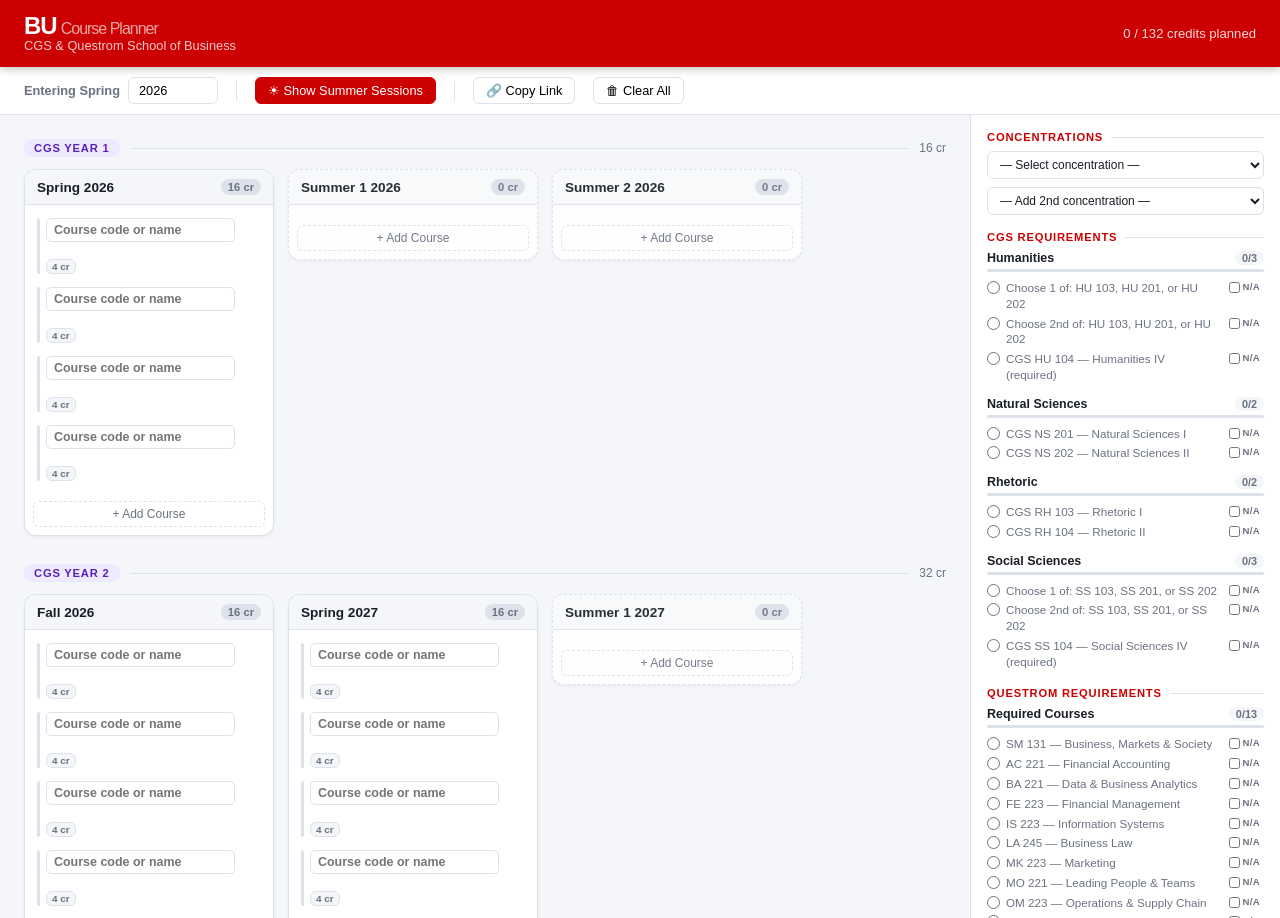
==== bu-course-planner.html @ f885b508 "Add concentrations, B-list electives, overlap tags, and auto-updating URL hash - Concentration picke" ====
<!DOCTYPE html>
<html lang="en">
<head>
<meta charset="UTF-8">
<meta name="viewport" content="width=device-width, initial-scale=1.0">
<title>BU Course Planner — CGS &amp; Questrom</title>
<style>
:root {
  --red: #CC0000;
  --red-dark: #990000;
  --red-light: #FFF0F0;
  --bg: #F4F6F9;
  --card: #FFFFFF;
  --border: #DDE2EA;
  --text: #1A1E27;
  --muted: #6B7280;
  --success: #16A34A;
  --warn: #B45309;
  --cat-hu: #7C3AED;
  --cat-ns: #059669;
  --cat-rh: #D97706;
  --cat-ss: #DC2626;
  --cat-qst: #CC0000;
  --cat-career: #2563EB;
  --cat-gbe: #0891B2;
  --cat-econ: #047857;
  --cat-math: #6D28D9;
  --cat-writing: #BE185D;
  --cat-elective: #6B7280;
}
*, *::before, *::after { box-sizing: border-box; margin: 0; padding: 0; }
body { font-family: -apple-system, BlinkMacSystemFont, 'Segoe UI', Roboto, sans-serif; background: var(--bg); color: var(--text); min-height: 100vh; font-size: 14px; }

/* ── Header ── */
.header {
  background: var(--red);
  color: #fff;
  padding: 14px 24px;
  display: flex;
  align-items: center;
  justify-content: space-between;
  box-shadow: 0 2px 8px rgba(0,0,0,.25);
  position: sticky;
  top: 0;
  z-index: 200;
}
.header-left { display: flex; align-items: center; gap: 14px; }
.header-logo { font-size: 1.5rem; font-weight: 900; letter-spacing: -1px; line-height: 1; }
.header-logo span { opacity: .65; font-weight: 400; font-size: 1rem; margin-left: 4px; }
.header-sub { font-size: .8rem; opacity: .8; }
.header-right { display: flex; align-items: center; gap: 10px; }

/* ── Controls bar ── */
.controls {
  background: #fff;
  border-bottom: 1px solid var(--border);
  padding: 10px 24px;
  display: flex;
  align-items: center;
  gap: 18px;
  flex-wrap: wrap;
}
.ctrl-group { display: flex; align-items: center; gap: 8px; }
.ctrl-label { font-size: .8rem; font-weight: 600; color: var(--muted); white-space: nowrap; }
.ctrl-input {
  border: 1px solid var(--border);
  border-radius: 6px;
  padding: 5px 10px;
  font-size: .8rem;
  font-family: inherit;
  outline: none;
  width: 90px;
  transition: border-color .15s;
}
.ctrl-input:focus { border-color: var(--red); }
.ctrl-btn {
  background: #fff;
  border: 1px solid var(--border);
  border-radius: 6px;
  padding: 5px 12px;
  font-size: .8rem;
  font-family: inherit;
  cursor: pointer;
  display: flex;
  align-items: center;
  gap: 5px;
  transition: all .15s;
  white-space: nowrap;
}
.ctrl-btn:hover { border-color: var(--red); color: var(--red); }
.ctrl-btn.active { background: var(--red); color: #fff; border-color: var(--red); }
.ctrl-sep { width: 1px; height: 20px; background: var(--border); }

/* ── Main layout ── */
.main {
  display: grid;
  grid-template-columns: 1fr 310px;
  height: calc(100vh - 97px);
}

/* ── Planner area ── */
.planner {
  padding: 24px;
  overflow-y: auto;
  overflow-x: hidden;
}

/* ── Year group ── */
.year-group { margin-bottom: 28px; }
.year-header {
  display: flex;
  align-items: center;
  gap: 10px;
  margin-bottom: 12px;
}
.year-badge {
  font-size: .7rem;
  font-weight: 700;
  text-transform: uppercase;
  letter-spacing: .8px;
  padding: 3px 10px;
  border-radius: 12px;
  white-space: nowrap;
}
.year-badge.cgs { background: #EDE9FE; color: #5B21B6; }
.year-badge.questrom { background: #FFE4E4; color: var(--red-dark); }
.year-header-line { flex: 1; height: 1px; background: var(--border); }
.year-credits { font-size: .75rem; color: var(--muted); }

.semesters-row {
  display: flex;
  gap: 14px;
  flex-wrap: wrap;
  align-items: flex-start;
}

/* ── Semester card ── */
.sem-card {
  background: var(--card);
  border: 1px solid var(--border);
  border-radius: 12px;
  width: 250px;
  flex-shrink: 0;
  box-shadow: 0 1px 3px rgba(0,0,0,.06);
  overflow: visible;
}
.sem-card.is-summer { border-style: dashed; opacity: .92; }
.sem-card.is-summer .sem-header { background: #F9FAFB; }

.sem-header {
  background: var(--bg);
  border-bottom: 1px solid var(--border);
  border-radius: 12px 12px 0 0;
  padding: 9px 12px;
  display: flex;
  justify-content: space-between;
  align-items: center;
}
.sem-title { font-weight: 700; font-size: .85rem; }
.sem-credits-badge {
  font-size: .7rem;
  font-weight: 600;
  background: var(--border);
  color: var(--muted);
  padding: 2px 7px;
  border-radius: 10px;
}

.course-list { padding: 8px; }

/* ── Course item ── */
.course-item {
  display: flex;
  align-items: center;
  gap: 6px;
  padding: 5px 4px;
  border-radius: 8px;
  margin-bottom: 3px;
  position: relative;
}
.course-item:hover { background: var(--bg); }
.course-item:hover .remove-btn { opacity: 1; }

.cat-bar {
  width: 3px;
  min-height: 32px;
  border-radius: 2px;
  flex-shrink: 0;
  background: var(--border);
  align-self: stretch;
}

.course-body { flex: 1; min-width: 0; position: relative; }

.course-code-wrap { position: relative; }
.course-code-input {
  width: 100%;
  border: 1px solid var(--border);
  border-radius: 5px;
  padding: 4px 7px;
  font-size: .78rem;
  font-weight: 600;
  font-family: inherit;
  outline: none;
  transition: border-color .15s;
  background: #fff;
}
.course-code-input:focus { border-color: var(--red); }
.course-item.waived .course-code-input { text-decoration: line-through; color: var(--muted); }

.course-name {
  font-size: .68rem;
  color: var(--muted);
  margin-top: 2px;
  padding: 0 2px;
  white-space: nowrap;
  overflow: hidden;
  text-overflow: ellipsis;
  max-width: 100%;
}

.course-meta { display: flex; align-items: center; gap: 4px; margin-top: 3px; }

.sidebar-na {
  display: flex;
  align-items: center;
  gap: 3px;
  cursor: pointer;
  flex-shrink: 0;
  padding: 1px 4px;
  border-radius: 3px;
  transition: background .1s;
  user-select: none;
}
.sidebar-na:hover { background: #F3F4F6; }
.sidebar-na input[type="checkbox"] {
  width: 11px;
  height: 11px;
  cursor: pointer;
  accent-color: var(--muted);
  margin: 0;
  flex-shrink: 0;
}
.sidebar-na span {
  font-size: .6rem;
  font-weight: 800;
  letter-spacing: .3px;
  color: var(--muted);
  text-transform: uppercase;
}
.req-item.waived .sidebar-na span { color: var(--cat-hu); }
.req-item.waived .sidebar-na input { accent-color: var(--cat-hu); }

.course-credits-tag {
  font-size: .62rem;
  font-weight: 600;
  color: var(--muted);
  background: var(--bg);
  padding: 1px 5px;
  border-radius: 6px;
  border: 1px solid var(--border);
}

.remove-btn {
  background: none;
  border: none;
  cursor: pointer;
  color: var(--muted);
  font-size: 15px;
  line-height: 1;
  width: 20px;
  height: 20px;
  border-radius: 4px;
  display: flex;
  align-items: center;
  justify-content: center;
  flex-shrink: 0;
  opacity: 0;
  transition: all .15s;
}
.remove-btn:hover { background: #FFE4E4; color: var(--red); }

.add-course-btn {
  width: 100%;
  background: none;
  border: 1px dashed var(--border);
  border-radius: 6px;
  padding: 5px;
  margin-top: 4px;
  cursor: pointer;
  color: var(--muted);
  font-size: .75rem;
  font-family: inherit;
  display: flex;
  align-items: center;
  justify-content: center;
  gap: 4px;
  transition: all .15s;
}
.add-course-btn:hover { border-color: var(--red); color: var(--red); background: var(--red-light); }
.add-course-btn:disabled { opacity: .35; cursor: not-allowed; }

/* ── Autocomplete ── */
.ac-dropdown {
  position: absolute;
  top: calc(100% + 3px);
  left: 0;
  right: 0;
  background: #fff;
  border: 1px solid var(--border);
  border-radius: 8px;
  box-shadow: 0 8px 24px rgba(0,0,0,.13);
  z-index: 1000;
  max-height: 210px;
  overflow-y: auto;
  display: none;
}
.ac-dropdown.open { display: block; }
.ac-item {
  padding: 7px 10px;
  cursor: pointer;
  border-bottom: 1px solid var(--bg);
}
.ac-item:last-child { border-bottom: none; }
.ac-item:hover, .ac-item.focused { background: var(--bg); }
.ac-code { font-weight: 700; font-size: .78rem; color: var(--text); }
.ac-name { font-size: .7rem; color: var(--muted); margin-top: 1px; }
.ac-cat {
  float: right;
  font-size: .62rem;
  font-weight: 700;
  padding: 1px 5px;
  border-radius: 6px;
  margin-top: 1px;
}

/* ── Requirements sidebar ── */
.sidebar {
  background: #fff;
  border-left: 1px solid var(--border);
  overflow-y: auto;
  padding: 16px;
  height: 100%;
}
.req-section-title {
  font-size: .7rem;
  font-weight: 800;
  text-transform: uppercase;
  letter-spacing: .8px;
  color: var(--red);
  margin: 16px 0 8px;
  display: flex;
  align-items: center;
  gap: 8px;
}
.req-section-title::after { content: ''; flex: 1; height: 1px; background: var(--border); }
.req-section-title:first-child { margin-top: 0; }

.req-group { margin-bottom: 12px; }
.req-group-header {
  display: flex;
  align-items: center;
  justify-content: space-between;
  margin-bottom: 4px;
}
.req-group-name { font-size: .78rem; font-weight: 600; }
.req-badge {
  font-size: .68rem;
  font-weight: 700;
  padding: 1px 7px;
  border-radius: 10px;
}
.req-badge.done { background: #DCFCE7; color: #15803D; }
.req-badge.partial { background: #FEF9C3; color: #92400E; }
.req-badge.empty { background: var(--bg); color: var(--muted); }

.req-bar { height: 3px; background: var(--border); border-radius: 2px; margin-bottom: 6px; overflow: hidden; }
.req-bar-fill { height: 100%; background: var(--red); border-radius: 2px; transition: width .35s ease; }
.req-bar-fill.done { background: var(--success); }

.req-item {
  display: flex;
  align-items: flex-start;
  gap: 6px;
  font-size: .73rem;
  color: var(--muted);
  padding: 2px 0;
  line-height: 1.35;
}
.req-item.met { color: var(--success); }
.req-item.waived { color: var(--cat-hu); }

.req-check {
  width: 13px;
  height: 13px;
  border-radius: 50%;
  border: 1.5px solid currentColor;
  flex-shrink: 0;
  margin-top: 1px;
  display: flex;
  align-items: center;
  justify-content: center;
  font-size: 8px;
}
.req-item.met .req-check { background: var(--success); border-color: var(--success); color: #fff; }
.req-item.waived .req-check { background: var(--cat-hu); border-color: var(--cat-hu); color: #fff; }

.total-box {
  background: var(--bg);
  border-radius: 8px;
  padding: 10px 12px;
  margin-top: 12px;
  display: flex;
  justify-content: space-between;
  align-items: center;
}
.total-box .lbl { font-size: .75rem; color: var(--muted); }
.total-box .num { font-size: 1.3rem; font-weight: 800; color: var(--red); }
.total-box .denom { font-size: .8rem; font-weight: 600; color: var(--muted); }

/* ── Category color helpers ── */
.cat-CGS-HU { color: var(--cat-hu); }
.cat-CGS-NS { color: var(--cat-ns); }
.cat-CGS-RH { color: var(--cat-rh); }
.cat-CGS-SS { color: var(--cat-ss); }
.cat-QST-REQ { color: var(--cat-qst); }
.cat-QST-CAREER { color: var(--cat-career); }
.cat-QST-GBE { color: var(--cat-gbe); }
.cat-ECON { color: var(--cat-econ); }
.cat-MATH { color: var(--cat-math); }
.cat-WRITING { color: var(--cat-writing); }
.cat-ELECTIVE { color: var(--cat-elective); }

.bg-CGS-HU { background: #EDE9FE; color: #5B21B6; }
.bg-CGS-NS { background: #D1FAE5; color: #065F46; }
.bg-CGS-RH { background: #FEF3C7; color: #78350F; }
.bg-CGS-SS { background: #FFE4E4; color: #991B1B; }
.bg-QST-REQ { background: #FFE4E4; color: var(--red-dark); }
.bg-QST-CAREER { background: #DBEAFE; color: #1E40AF; }
.bg-QST-GBE { background: #CFFAFE; color: #0E7490; }
.bg-ECON { background: #D1FAE5; color: #065F46; }
.bg-MATH { background: #EDE9FE; color: #5B21B6; }
.bg-WRITING { background: #FCE7F3; color: #9D174D; }
.bg-ELECTIVE { background: #F3F4F6; color: #374151; }

/* ── Scrollbars ── */
.planner::-webkit-scrollbar, .sidebar::-webkit-scrollbar { width: 5px; }
.planner::-webkit-scrollbar-thumb, .sidebar::-webkit-scrollbar-thumb { background: var(--border); border-radius: 3px; }

/* ── Concentration picker ── */
.conc-picker { display: flex; flex-direction: column; gap: 8px; margin-bottom: 4px; }
.conc-slot { display: flex; flex-direction: column; gap: 3px; }
.conc-select {
  width: 100%;
  border: 1px solid var(--border);
  border-radius: 6px;
  padding: 5px 8px;
  font-size: .75rem;
  font-family: inherit;
  background: #fff;
  outline: none;
  cursor: pointer;
  color: var(--text);
}
.conc-select:focus { border-color: var(--red); }
.conc-sub-label {
  font-size: .63rem;
  font-weight: 700;
  text-transform: uppercase;
  letter-spacing: .5px;
  color: var(--muted);
  margin: 6px 0 2px;
}

/* ── B-list toggle ── */
.blist-toggle {
  background: none;
  border: 1px solid var(--border);
  border-radius: 5px;
  cursor: pointer;
  font-size: .68rem;
  color: var(--muted);
  padding: 3px 7px;
  margin-top: 4px;
  display: flex;
  align-items: center;
  gap: 4px;
  font-family: inherit;
  transition: all .12s;
}
.blist-toggle:hover { border-color: currentColor; color: var(--text); }
.blist-item {
  display: flex;
  align-items: flex-start;
  gap: 6px;
  font-size: .68rem;
  color: var(--muted);
  padding: 2px 0;
  line-height: 1.3;
}

/* ── Overlap tags on course cards ── */
.overlap-tags { display: flex; flex-wrap: wrap; gap: 2px; margin-top: 3px; }
.overlap-tag {
  font-size: .58rem;
  font-weight: 700;
  padding: 1px 4px;
  border-radius: 3px;
  letter-spacing: .2px;
  white-space: nowrap;
}

/* ── Responsive ── */
@media (max-width: 900px) {
  .main { grid-template-columns: 1fr; height: auto; }
  .sidebar { height: auto; border-left: none; border-top: 1px solid var(--border); }
}
</style>
</head>
<body>

<header class="header">
  <div class="header-left">
    <div>
      <div class="header-logo">BU<span>Course Planner</span></div>
      <div class="header-sub">CGS &amp; Questrom School of Business</div>
    </div>
  </div>
  <div class="header-right">
    <span id="total-header" style="font-size:.82rem;opacity:.85;">0 / 132 credits planned</span>
  </div>
</header>

<div class="controls">
  <div class="ctrl-group">
    <span class="ctrl-label">Entering Spring</span>
    <input class="ctrl-input" type="number" id="entering-year" value="2026" min="2020" max="2035">
  </div>
  <div class="ctrl-sep"></div>
  <button class="ctrl-btn active" id="toggle-summers">☀ Show Summer Sessions</button>
  <div class="ctrl-sep"></div>
  <button class="ctrl-btn" id="save-btn">🔗 Copy Link</button>
  <button class="ctrl-btn" id="clear-btn">🗑 Clear All</button>
</div>

<div class="main">
  <div class="planner" id="planner"></div>
  <aside class="sidebar" id="sidebar"></aside>
</div>

<script>
// ─── COURSE CATALOG ───────────────────────────────────────────────────────────
const CATALOG = [
  // CGS Humanities
  { code:'CGS HU 103', name:'Humanities I', credits:4, cat:'CGS-HU' },
  { code:'CGS HU 104', name:'Humanities IV', credits:4, cat:'CGS-HU' },
  { code:'CGS HU 201', name:'Humanities II', credits:4, cat:'CGS-HU' },
  { code:'CGS HU 202', name:'Humanities III', credits:4, cat:'CGS-HU' },
  // CGS Natural Sciences
  { code:'CGS NS 201', name:'Natural Sciences I', credits:4, cat:'CGS-NS' },
  { code:'CGS NS 202', name:'Natural Sciences II', credits:4, cat:'CGS-NS' },
  // CGS Rhetoric
  { code:'CGS RH 103', name:'Rhetoric I', credits:4, cat:'CGS-RH' },
  { code:'CGS RH 104', name:'Rhetoric II', credits:4, cat:'CGS-RH' },
  // CGS Social Sciences
  { code:'CGS SS 103', name:'Social Sciences I', credits:4, cat:'CGS-SS' },
  { code:'CGS SS 104', name:'Social Sciences IV', credits:4, cat:'CGS-SS' },
  { code:'CGS SS 201', name:'Social Sciences II', credits:4, cat:'CGS-SS' },
  { code:'CGS SS 202', name:'Social Sciences III', credits:4, cat:'CGS-SS' },
  // Questrom Required
  { code:'QST SM 131', name:'Business, Markets & Society', credits:4, cat:'QST-REQ' },
  { code:'QST AC 221', name:'Financial Accounting', credits:4, cat:'QST-REQ' },
  { code:'QST BA 221', name:'Introduction to Data & Business Analytics', credits:4, cat:'QST-REQ' },
  { code:'QST BA 222', name:'Modeling Business Decisions & Market Outcomes', credits:4, cat:'QST-REQ' },
  { code:'QST BA 223', name:'Business Modeling with Spreadsheets', credits:4, cat:'QST-REQ' },
  { code:'QST FE 223', name:'Introduction to Financial Management', credits:4, cat:'QST-REQ' },
  { code:'QST IS 223', name:'Information Systems & Emerging Technologies', credits:4, cat:'QST-REQ' },
  { code:'QST LA 245', name:'Business Law, Contracts & Regulation', credits:4, cat:'QST-REQ' },
  { code:'QST MK 223', name:'Marketing: Concepts to Consumers', credits:4, cat:'QST-REQ' },
  { code:'QST MO 221', name:'Leading People & Teams', credits:4, cat:'QST-REQ' },
  { code:'QST OM 223', name:'Creating Value with Operations & Supply Chain', credits:4, cat:'QST-REQ' },
  { code:'QST SI 422', name:'Strategy, Innovation & Global Competition', credits:4, cat:'QST-REQ' },
  { code:'QST SM 275', name:'Critical & Analytic Thinking for Business', credits:4, cat:'QST-REQ' },
  { code:'QST XP 298', name:'Innovation Project', credits:4, cat:'QST-REQ' },
  // Global Business Experience
  { code:'QST XP 301', name:'Global Business Experience', credits:1, cat:'QST-GBE' },
  // Career Development
  { code:'QST ES 110', name:'Explore Your Career', credits:1, cat:'QST-CAREER' },
  { code:'QST ES 210', name:'Build Your Career Toolkit', credits:1, cat:'QST-CAREER' },
  { code:'QST ES 215', name:'Career Development (replaces ES 110 + 210)', credits:2, cat:'QST-CAREER' },
  { code:'QST ES 310', name:'Implement Your Career Plan', credits:1, cat:'QST-CAREER' },
  // Economics
  { code:'QST BE 101', name:'Intro to Microeconomics for Business', credits:4, cat:'ECON' },
  { code:'QST BE 102', name:'Intro to Macroeconomics for Business', credits:4, cat:'ECON' },
  { code:'CAS EC 101', name:'Introductory Microeconomic Analysis', credits:4, cat:'ECON' },
  { code:'CAS EC 102', name:'Introductory Macroeconomic Analysis', credits:4, cat:'ECON' },
  // Math
  { code:'CAS MA 121', name:'Calculus for Life & Social Sciences I', credits:4, cat:'MATH' },
  { code:'CAS MA 123', name:'Calculus 1', credits:4, cat:'MATH' },
  // Writing
  { code:'CAS WR 120', name:'First-Year Writing Seminar', credits:4, cat:'WRITING' },
];

const CATALOG_MAP = {};
CATALOG.forEach(c => { CATALOG_MAP[c.code.toUpperCase()] = c; });

// ─── CONCENTRATION CATALOG (elective courses) ─────────────────────────────────
const CONC_CATALOG = [
  // Accounting
  { code:'QST AC 347', name:'Intermediate Accounting 1', credits:4, cat:'ELECTIVE' },
  { code:'QST AC 348', name:'Intermediate Accounting 2', credits:4, cat:'ELECTIVE' },
  { code:'QST AC 414', name:'Financial Statement Analysis', credits:4, cat:'ELECTIVE' },
  { code:'QST AC 420', name:'Introduction to Financial Analytics', credits:4, cat:'ELECTIVE' },
  { code:'QST AC 430', name:'Accounting Research', credits:2, cat:'ELECTIVE' },
  { code:'QST AC 431', name:'Sustainability Reporting', credits:4, cat:'ELECTIVE' },
  { code:'QST AC 469', name:'Principles of Income Taxation 1', credits:4, cat:'ELECTIVE' },
  { code:'QST AC 498', name:'Directed Study: Accounting', credits:4, cat:'ELECTIVE' },
  { code:'QST AC 565', name:'Auditing', credits:4, cat:'ELECTIVE' },
  // Business Analytics
  { code:'QST BA 305', name:'Business Decision-Making with Data', credits:4, cat:'ELECTIVE' },
  { code:'QST BA 498', name:'Directed Study: Business Analytics', credits:4, cat:'ELECTIVE' },
  { code:'QST BA 572', name:'Business Experiments and Causal Methods', credits:4, cat:'ELECTIVE' },
  { code:'QST BA 576', name:'Machine Learning for Business Analytics', credits:4, cat:'ELECTIVE' },
  // Behavioral Economics / Policy
  { code:'QST BE 325', name:'Strategy in the Health and Life Science Sector', credits:4, cat:'ELECTIVE' },
  { code:'QST BE 350', name:'The Psychology of Decision Making', credits:4, cat:'ELECTIVE' },
  // Finance
  { code:'QST FE 342', name:'Money, Financial Markets, and Economic Activity', credits:4, cat:'ELECTIVE' },
  { code:'QST FE 427', name:'International Financial Management', credits:4, cat:'ELECTIVE' },
  { code:'QST FE 429', name:'Futures, Options, and Financial Risk Management', credits:4, cat:'ELECTIVE' },
  { code:'QST FE 430', name:'Entertainment Finance', credits:4, cat:'ELECTIVE' },
  { code:'QST FE 433', name:'ESG Equity Investing', credits:4, cat:'ELECTIVE' },
  { code:'QST FE 445', name:'Investment Analysis and Portfolio Management', credits:4, cat:'ELECTIVE' },
  { code:'QST FE 449', name:'Corporate Financial Management', credits:4, cat:'ELECTIVE' },
  { code:'QST FE 450', name:'Private Equity: Leveraged Buyouts', credits:4, cat:'ELECTIVE' },
  { code:'QST FE 454', name:'Investment Banking', credits:4, cat:'ELECTIVE' },
  { code:'QST FE 455', name:'Financing New Ventures', credits:4, cat:'ELECTIVE' },
  { code:'QST FE 456', name:'Fixed Income Analysis', credits:4, cat:'ELECTIVE' },
  { code:'QST FE 458', name:'Equity Security Analysis', credits:4, cat:'ELECTIVE' },
  { code:'QST FE 459', name:'Programming for Investments', credits:4, cat:'ELECTIVE' },
  { code:'QST FE 460', name:'Equity Analysis for Strategic Decision Making', credits:4, cat:'ELECTIVE' },
  { code:'QST FE 462', name:'Business Valuation', credits:4, cat:'ELECTIVE' },
  { code:'QST FE 469', name:'Real Estate Finance', credits:4, cat:'ELECTIVE' },
  { code:'QST FE 498', name:'Directed Study in Finance', credits:4, cat:'ELECTIVE' },
  // International Management
  { code:'QST IM 345', name:'Global Business Environment', credits:4, cat:'ELECTIVE' },
  { code:'QST IM 430', name:'Managing in a Global Environment', credits:4, cat:'ELECTIVE' },
  { code:'QST IM 445', name:'Multinational Management', credits:4, cat:'ELECTIVE' },
  { code:'QST IM 471', name:'Made in Italy', credits:4, cat:'ELECTIVE' },
  { code:'QST IM 475', name:'Global Management Experience', credits:4, cat:'ELECTIVE' },
  // Information Systems
  { code:'QST IS 428', name:'Managing Information Security', credits:4, cat:'ELECTIVE' },
  { code:'QST IS 467', name:'Agile Development Methodologies', credits:4, cat:'ELECTIVE' },
  { code:'QST IS 469', name:'Designing Information Systems', credits:4, cat:'ELECTIVE' },
  { code:'QST IS 474', name:'Platform Strategy and Design', credits:4, cat:'ELECTIVE' },
  { code:'QST IS 479', name:'Innovating with Information Technology', credits:4, cat:'ELECTIVE' },
  { code:'QST IS 498', name:'Directed Study: Information Systems', credits:4, cat:'ELECTIVE' },
  { code:'QST IS 565', name:'Managing Data Resources', credits:4, cat:'ELECTIVE' },
  { code:'QST IS 579', name:'Financial Business Modeling with Spreadsheets', credits:4, cat:'ELECTIVE' },
  // Law
  { code:'QST LA 343', name:'Discrimination and the Law: Implications for Business', credits:4, cat:'ELECTIVE' },
  { code:'QST LA 346', name:'Business, Justice, and Responsibility', credits:4, cat:'ELECTIVE' },
  { code:'QST LA 355', name:'Employment Law and Public Policy', credits:4, cat:'ELECTIVE' },
  { code:'QST LA 360', name:'Real Estate Law', credits:4, cat:'ELECTIVE' },
  { code:'QST LA 365', name:'Securities Regulation', credits:4, cat:'ELECTIVE' },
  { code:'QST LA 430', name:'Entertainment Law', credits:4, cat:'ELECTIVE' },
  { code:'QST LA 450', name:'Law and Risk Management', credits:4, cat:'ELECTIVE' },
  { code:'QST LA 498', name:'Directed Study in Law', credits:4, cat:'ELECTIVE' },
  // Marketing
  { code:'QST MK 345', name:'Consumer Insights', credits:4, cat:'ELECTIVE' },
  { code:'QST MK 435', name:'Introduction to the Music Business and Music Marketing', credits:4, cat:'ELECTIVE' },
  { code:'QST MK 447', name:'Marketing Research', credits:4, cat:'ELECTIVE' },
  { code:'QST MK 465', name:'Omni-Channel Retailing', credits:4, cat:'ELECTIVE' },
  { code:'QST MK 467', name:'Global Marketing Management', credits:4, cat:'ELECTIVE' },
  { code:'QST MK 469', name:'Integrated Marketing Communications', credits:4, cat:'ELECTIVE' },
  { code:'QST MK 470', name:'Pricing Strategy and Tactics', credits:4, cat:'ELECTIVE' },
  { code:'QST MK 475', name:'Luxury Brands', credits:4, cat:'ELECTIVE' },
  { code:'QST MK 487', name:'Branding', credits:4, cat:'ELECTIVE' },
  { code:'QST MK 498', name:'Directed Study in Marketing', credits:4, cat:'ELECTIVE' },
  { code:'QST MK 542', name:'Digital Marketing Analytics', credits:4, cat:'ELECTIVE' },
  // Management & Organizations
  { code:'QST MO 356', name:'Leadership and Management of Social Enterprises', credits:4, cat:'ELECTIVE' },
  { code:'QST MO 441', name:'Human Resources: People Strategies to Drive Career Performance', credits:4, cat:'ELECTIVE' },
  { code:'QST MO 448', name:'Negotiations', credits:4, cat:'ELECTIVE' },
  { code:'QST MO 460', name:'The Leadership Challenge', credits:4, cat:'ELECTIVE' },
  { code:'QST MO 498', name:'Directed Study in Management & Organizations', credits:4, cat:'ELECTIVE' },
  { code:'QST MO 520', name:'People Analytics', credits:4, cat:'ELECTIVE' },
  // Operations & Supply Chain
  { code:'QST OM 351', name:'Environmentally Sustainable Supply Chains', credits:4, cat:'ELECTIVE' },
  { code:'QST OM 353', name:'Project Management', credits:4, cat:'ELECTIVE' },
  { code:'QST OM 365', name:'Improving Quality: Six Sigma Certification', credits:4, cat:'ELECTIVE' },
  { code:'QST OM 440', name:'Supply Chain Strategy', credits:4, cat:'ELECTIVE' },
  { code:'QST OM 441', name:'Supply Chain Analysis', credits:4, cat:'ELECTIVE' },
  { code:'QST OM 467', name:'Global Sourcing', credits:4, cat:'ELECTIVE' },
  { code:'QST OM 498', name:'Directed Study in Operations & Supply Chain', credits:4, cat:'ELECTIVE' },
  // Policy
  { code:'QST PL 330', name:'The US Health Care System in Transition', credits:4, cat:'ELECTIVE' },
  // Strategy & Innovation
  { code:'QST SI 344', name:'Entrepreneurship: Solving Problems in a Dynamic World', credits:4, cat:'ELECTIVE' },
  { code:'QST SI 348', name:'The Fundamentals of Selling', credits:4, cat:'ELECTIVE' },
  { code:'QST SI 360', name:'Strategy Lab', credits:4, cat:'ELECTIVE' },
  { code:'QST SI 432', name:'Corporate Strategy: Formulation & Implementation', credits:4, cat:'ELECTIVE' },
  { code:'QST SI 435', name:'Entertainment Management', credits:4, cat:'ELECTIVE' },
  { code:'QST SI 445', name:'Managing a Growing Enterprise', credits:4, cat:'ELECTIVE' },
  { code:'QST SI 451', name:'Organizing for Design and Innovation', credits:4, cat:'ELECTIVE' },
  { code:'QST SI 453', name:'Strategies for Environmental Sustainability', credits:4, cat:'ELECTIVE' },
  { code:'QST SI 464', name:'Intellectual Property Strategies', credits:4, cat:'ELECTIVE' },
  { code:'QST SI 469', name:'Real Estate Development', credits:4, cat:'ELECTIVE' },
  { code:'QST SI 471', name:'International Entrepreneurship', credits:4, cat:'ELECTIVE' },
  { code:'QST SI 482', name:'Strategy for Technology-Based Firms', credits:4, cat:'ELECTIVE' },
  { code:'QST SI 498', name:'Directed Study in Strategy', credits:4, cat:'ELECTIVE' },
  // CAS – Global Business B-list
  { code:'CAS EC 320', name:'Economics of Less-Developed Regions', credits:4, cat:'ELECTIVE' },
  { code:'CAS EC 369', name:'Economic Development of Latin America', credits:4, cat:'ELECTIVE' },
  { code:'CAS EC 370', name:'The Chinese Economy', credits:4, cat:'ELECTIVE' },
  { code:'CAS EC 391', name:'International Economics', credits:4, cat:'ELECTIVE' },
  { code:'CAS EE 304', name:'Environmentally Sustainable Development', credits:4, cat:'ELECTIVE' },
  { code:'CAS IR 250', name:'Europe & International Relations', credits:4, cat:'ELECTIVE' },
  { code:'CAS IR 271', name:'Introduction to International Relations', credits:4, cat:'ELECTIVE' },
  { code:'CAS IR 275', name:'The Making of Asia', credits:4, cat:'ELECTIVE' },
  { code:'CAS IR 292', name:'Fundamentals of International Economics', credits:4, cat:'ELECTIVE' },
  { code:'CAS IR 307', name:'Introduction to Middle East Politics', credits:4, cat:'ELECTIVE' },
  { code:'CAS IR 308', name:'Introduction to Global Resource Geopolitics', credits:4, cat:'ELECTIVE' },
  { code:'CAS IR 322', name:'Governing Crises: The Political Economy of Financial Booms & Busts', credits:4, cat:'ELECTIVE' },
  { code:'CAS IR 333', name:'Non-State Actors in International Relations', credits:4, cat:'ELECTIVE' },
  { code:'CAS IR 336', name:'European Business Environment: Institutions and Enterprise', credits:4, cat:'ELECTIVE' },
  { code:'CAS IR 340', name:'Comparative Public Policy', credits:4, cat:'ELECTIVE' },
  { code:'CAS IR 373', name:'Global Governance & International Organization', credits:4, cat:'ELECTIVE' },
  { code:'CAS IR 395', name:'North-South Relations', credits:4, cat:'ELECTIVE' },
  { code:'CAS IR 399', name:'Fundamentals of Global Money', credits:4, cat:'ELECTIVE' },
  { code:'CAS IR 428', name:'International Negotiations', credits:4, cat:'ELECTIVE' },
  { code:'CAS SO 206', name:'Introduction to the Sociology of Globalization', credits:4, cat:'ELECTIVE' },
  { code:'CAS SO 242', name:'Globalization & World Poverty', credits:4, cat:'ELECTIVE' },
  // CAS – Real Estate B-list
  { code:'CAS AH 201', name:'Understanding Architecture', credits:4, cat:'ELECTIVE' },
  { code:'CAS AH 387', name:'Boston Architecture and Urbanism', credits:4, cat:'ELECTIVE' },
  { code:'CAS AH 399', name:'History of Landscape Architecture', credits:4, cat:'ELECTIVE' },
  { code:'CAS AN 309', name:'Boston: An Ethnographic Approach', credits:4, cat:'ELECTIVE' },
  { code:'CAS BI 475', name:'Urban Ecology', credits:4, cat:'ELECTIVE' },
  { code:'CAS EE 201', name:'Economic Geography', credits:4, cat:'ELECTIVE' },
  { code:'CAS EE 309', name:'Intermediate Environmental Analysis and Policy', credits:4, cat:'ELECTIVE' },
  { code:'CAS SO 306', name:"Boston's People and Neighborhoods", credits:4, cat:'ELECTIVE' },
  { code:'ENG EK 225', name:'Intro to Energy Conservation and Environmental Engineering', credits:4, cat:'ELECTIVE' },
  { code:'SHA HF 314', name:'Hospitality Market Feasibility and Valuation', credits:2, cat:'ELECTIVE' },
  { code:'SHA HF 315', name:'Fundamentals of a Hotel Real Estate Deal', credits:2, cat:'ELECTIVE' },
];
CONC_CATALOG.forEach(c => { CATALOG.push(c); CATALOG_MAP[c.code.toUpperCase()] = c; });

// ─── CONCENTRATION REQUIREMENTS ───────────────────────────────────────────────
const CONCENTRATIONS = {
  'Accounting': {
    color:'#1E6FBA', abbr:'AC',
    required:[['QST AC 347']],
    bList:['QST AC 348','QST AC 414','QST AC 420','QST AC 430','QST AC 431','QST AC 469','QST AC 498','QST AC 565','QST BA 576','QST FE 449','QST IS 565','QST LA 450'],
    bNeeded:3,
  },
  'Business Analytics': {
    color:'#E07B39', abbr:'BA',
    required:[['QST BA 305'],['QST IS 565']],
    bList:['QST AC 420','QST BA 498','QST BA 572','QST BA 576','QST FE 459','QST MK 542','QST MO 520'],
    bNeeded:2,
  },
  'Finance': {
    color:'#2AAB6C', abbr:'FE',
    tracks:{
      'General Finance':{
        required:[['QST FE 445'],['QST FE 449']],
        bList:['QST AC 414','QST FE 342','QST FE 427','QST FE 429','QST FE 430','QST FE 433','QST FE 450','QST FE 454','QST FE 455','QST FE 456','QST FE 458','QST FE 459','QST FE 462','QST FE 469','QST FE 498','QST IS 579','QST LA 365'],
        bNeeded:2,
      },
      'Investment Management':{
        required:[['QST FE 445'],['QST FE 458']],
        bList:['QST AC 414','QST AC 420','QST FE 342','QST FE 427','QST FE 429','QST FE 433','QST FE 450','QST FE 455','QST FE 456','QST FE 459','QST FE 460','QST FE 469','QST FE 498','QST IS 579'],
        bNeeded:2,
      },
      'Banking':{
        required:[['QST FE 449','QST FE 462'],['QST FE 454']],
        bList:['QST AC 414','QST FE 342','QST FE 427','QST FE 429','QST FE 445','QST FE 456','QST FE 460','QST FE 469','QST FE 498','QST IS 579','QST LA 365'],
        bNeeded:2,
      },
      'Corporate Finance':{
        required:[['QST FE 449']],
        bList:['QST AC 414','QST AC 420','QST FE 342','QST FE 427','QST FE 430','QST FE 450','QST FE 454','QST FE 455','QST FE 456','QST FE 460','QST FE 462','QST FE 469','QST FE 498','QST IS 579'],
        bNeeded:3,
      },
    },
  },
  'Global Business': {
    color:'#0891B2', abbr:'GB',
    required:[['QST IM 345']],
    bList:['CAS EC 320','CAS EC 369','CAS EC 370','CAS EC 391','CAS EE 304','CAS IR 250','CAS IR 271','CAS IR 275','CAS IR 292','CAS IR 307','CAS IR 308','CAS IR 322','CAS IR 333','CAS IR 336','CAS IR 340','CAS IR 373','CAS IR 395','CAS IR 399','CAS IR 428','CAS SO 206','CAS SO 242','QST FE 427','QST IM 430','QST IM 445','QST IM 471','QST IM 475','QST MK 467','QST OM 467','QST SI 471'],
    bNeeded:3,
  },
  'Independent': {
    color:'#6B7280', abbr:'IND',
    required:[],
    bList:[],
    bNeeded:4,
    note:'4 custom QST 300/400-level courses (requires advisor approval)',
  },
  'Information Systems': {
    color:'#7C3AED', abbr:'IS',
    required:[['QST IS 467'],['QST IS 565']],
    bList:['QST AC 420','QST BA 576','QST FE 449','QST FE 459','QST IS 428','QST IS 469','QST IS 474','QST IS 479','QST IS 498','QST MK 542','QST OM 365','QST OM 441','QST SI 482'],
    bNeeded:2,
  },
  'Innovation & Entrepreneurship': {
    color:'#D97706', abbr:'IE',
    required:[['QST SI 344']],
    bList:['QST FE 455','QST IS 474','QST MO 356','QST SI 348','QST SI 445','QST SI 451','QST SI 464','QST SI 471','QST SI 482','QST SI 498'],
    bNeeded:3,
  },
  'Law': {
    color:'#B45309', abbr:'LA',
    required:[['QST LA 355'],['QST LA 450']],
    bList:['QST BE 325','QST BE 350','QST LA 343','QST LA 346','QST LA 360','QST LA 365','QST LA 430','QST LA 498','QST MO 356','QST MO 441','QST MO 448','QST PL 330','QST SI 445','QST SI 464','QST SI 469'],
    bNeeded:2,
  },
  'Management & Organizations': {
    color:'#BE185D', abbr:'MO',
    required:[['QST MO 460']],
    bList:['QST BE 350','QST IM 430','QST IS 467','QST LA 343','QST LA 355','QST MK 345','QST MO 356','QST MO 441','QST MO 448','QST MO 498','QST MO 520','QST OM 353','QST SI 445','QST SI 451'],
    bNeeded:3,
  },
  'Marketing': {
    color:'#C0392B', abbr:'MK',
    required:[['QST MK 447','QST MK 542']],
    bList:['QST BA 572','QST BA 576','QST BE 350','QST FE 449','QST IM 471','QST IS 474','QST MK 345','QST MK 435','QST MK 447','QST MK 465','QST MK 467','QST MK 469','QST MK 470','QST MK 475','QST MK 487','QST MK 498','QST MK 542','QST MO 448','QST SI 435','QST SI 451'],
    bNeeded:3,
  },
  'Operations & Supply Chain': {
    color:'#047857', abbr:'OM',
    required:[['QST OM 441']],
    bList:['QST BA 305','QST IS 467','QST IS 565','QST MO 448','QST OM 351','QST OM 353','QST OM 365','QST OM 440','QST OM 467','QST OM 498','QST SI 360'],
    bNeeded:3,
  },
  'Real Estate': {
    color:'#6D28D9', abbr:'RE',
    required:[['QST FE 469']],
    bList:['CAS AH 201','CAS AH 387','CAS AH 399','CAS AN 309','CAS BI 475','CAS EE 201','CAS EE 304','CAS EE 309','CAS SO 306','ENG EK 225','QST FE 456','QST LA 360','QST SI 469','SHA HF 314','SHA HF 315'],
    bNeeded:3,
  },
  'Strategy': {
    color:'#27AE60', abbr:'SI',
    required:[['QST SI 432']],
    bList:['QST BA 305','QST BE 325','QST FE 460','QST IM 345','QST IM 475','QST IS 474','QST MK 447','QST SI 360','QST SI 451','QST SI 453','QST SI 464','QST SI 482','QST SI 498'],
    bNeeded:3,
  },
};

function inferCat(code) {
  const u = code.toUpperCase();
  if (u.startsWith('CGS HU')) return 'CGS-HU';
  if (u.startsWith('CGS NS')) return 'CGS-NS';
  if (u.startsWith('CGS RH')) return 'CGS-RH';
  if (u.startsWith('CGS SS')) return 'CGS-SS';
  if (u.startsWith('QST ES')) return 'QST-CAREER';
  if (u.startsWith('QST XP 301')) return 'QST-GBE';
  if (u.startsWith('QST XP')) return 'QST-REQ';
  if (u.startsWith('QST BE') || u.startsWith('CAS EC')) return 'ECON';
  if (u.startsWith('CAS MA')) return 'MATH';
  if (u.startsWith('CAS WR')) return 'WRITING';
  if (u.startsWith('QST')) return 'QST-REQ';
  if (u.startsWith('CGS')) return 'CGS-HU';
  return 'ELECTIVE';
}

const CAT_LABELS = {
  'CGS-HU':'CGS HU','CGS-NS':'CGS NS','CGS-RH':'CGS RH','CGS-SS':'CGS SS',
  'QST-REQ':'QST','QST-CAREER':'Career','QST-GBE':'Global',
  'ECON':'Econ','MATH':'Math','WRITING':'Writing','ELECTIVE':'Elective'
};

const CAT_COLORS = {
  'CGS-HU':'#7C3AED','CGS-NS':'#059669','CGS-RH':'#D97706','CGS-SS':'#DC2626',
  'QST-REQ':'#CC0000','QST-CAREER':'#2563EB','QST-GBE':'#0891B2',
  'ECON':'#047857','MATH':'#6D28D9','WRITING':'#BE185D','ELECTIVE':'#9CA3AF'
};

// ─── STATE ────────────────────────────────────────────────────────────────────
let showSummers = true;
let enteringYear = 2026;
let waived = {};
let selectedConcentrations = [null, null]; // each: null | {name, track}
let overlapMap = {}; // code.toUpperCase() → [concName, ...]
let concBListExpanded = new Set(); // keys: "name|track" for expanded B-lists

function mkCourse(partial = {}) {
  return {
    id: Math.random().toString(36).slice(2,11),
    code: '',
    name: '',
    credits: 4,
    cat: null,
    ap: false,
    ...partial
  };
}

function mkSemester(id, label, isSummer) {
  return {
    id, label, isSummer,
    courses: isSummer ? [] : [mkCourse(), mkCourse(), mkCourse(), mkCourse()]
  };
}

function buildSemesters(startYear) {
  const sems = [];
  // Year 1: spring entry — Spring + optional summers only
  sems.push({ ...mkSemester('y1-spring', `Spring ${startYear}`,   false), group: 'cgs', groupLabel: 'CGS Year 1' });
  sems.push({ ...mkSemester('y1-sum1',   `Summer 1 ${startYear}`, true),  group: 'cgs', groupLabel: 'CGS Year 1' });
  sems.push({ ...mkSemester('y1-sum2',   `Summer 2 ${startYear}`, true),  group: 'cgs', groupLabel: 'CGS Year 1' });
  // Years 2–4: normal Fall → Spring → Summers
  const rest = [
    { n: 2, group: 'cgs',      label: 'CGS Year 2',      fy: startYear,     sy: startYear + 1 },
    { n: 3, group: 'questrom', label: 'Questrom Year 1', fy: startYear + 1, sy: startYear + 2 },
    { n: 4, group: 'questrom', label: 'Questrom Year 2', fy: startYear + 2, sy: startYear + 3 },
  ];
  rest.forEach(({ n, group, label, fy, sy }) => {
    sems.push({ ...mkSemester(`y${n}-fall`,   `Fall ${fy}`,     false), group, groupLabel: label });
    sems.push({ ...mkSemester(`y${n}-spring`, `Spring ${sy}`,   false), group, groupLabel: label });
    sems.push({ ...mkSemester(`y${n}-sum1`,   `Summer 1 ${sy}`, true),  group, groupLabel: label });
    sems.push({ ...mkSemester(`y${n}-sum2`,   `Summer 2 ${sy}`, true),  group, groupLabel: label });
  });
  return sems;
}

let semesters = buildSemesters(enteringYear);

function semById(id) { return semesters.find(s => s.id === id); }

// ─── REQUIREMENTS COMPUTATION ─────────────────────────────────────────────────
function allActiveCourses() {
  const list = [];
  semesters.forEach(s => s.courses.forEach(c => {
    if (c.code.trim()) list.push(c);
  }));
  return list;
}

function hasCourse(courses, codes) {
  const arr = Array.isArray(codes) ? codes : [codes];
  return courses.some(c => arr.includes(c.code.trim().toUpperCase()) || arr.includes(c.code.trim()));
}

function countFrom(courses, codes) {
  const arr = Array.isArray(codes) ? codes : [codes];
  return courses.filter(c => arr.includes(c.code.trim().toUpperCase()) || arr.includes(c.code.trim())).length;
}

function plannerHas(code) {
  const u = code.toUpperCase();
  return !!waived[u] || allActiveCourses().some(c => c.code.trim().toUpperCase() === u);
}

function getConcDef(name, track) {
  const conc = CONCENTRATIONS[name];
  if (!conc) return null;
  if (conc.tracks) return conc.tracks[track] || Object.values(conc.tracks)[0];
  return conc;
}

function computeOverlapMap() {
  const map = {};
  selectedConcentrations.forEach(sel => {
    if (!sel) return;
    const def = getConcDef(sel.name, sel.track);
    if (!def) return;
    [...def.required.flat(), ...def.bList].forEach(c => {
      const u = c.toUpperCase();
      if (!map[u]) map[u] = [];
      if (!map[u].includes(sel.name)) map[u].push(sel.name);
    });
  });
  return map;
}

function pushHash() {
  history.replaceState(null, '', '#' + encodeState());
}

function renderAll() {
  overlapMap = computeOverlapMap();
  renderPlanner();
  renderSidebar();
}

function computeReqs() {
  const all = allActiveCourses();
  const codes = all.map(c => c.code.trim().toUpperCase());

  function has(code) { return codes.includes(code.toUpperCase()) || !!waived[code.toUpperCase()]; }
  function countAny(arr) { return arr.filter(c => has(c)).length; }

  // CGS Humanities: HU 104 required + 2 from {103, 201, 202}
  const huChoose2 = countAny(['CGS HU 103','CGS HU 201','CGS HU 202']);
  const huReq = has('CGS HU 104');

  // CGS Natural Sciences: NS 201 + NS 202
  const ns201 = has('CGS NS 201');
  const ns202 = has('CGS NS 202');

  // CGS Rhetoric: RH 103 + RH 104
  const rh103 = has('CGS RH 103');
  const rh104 = has('CGS RH 104');

  // CGS Social Sciences: SS 104 required + 2 from {103, 201, 202}
  const ssChoose2 = countAny(['CGS SS 103','CGS SS 201','CGS SS 202']);
  const ssReq = has('CGS SS 104');

  // Questrom 13 required
  const qstReqCodes = [
    'QST SM 131','QST AC 221','QST BA 221',
    'QST FE 223','QST IS 223','QST LA 245','QST MK 223',
    'QST MO 221','QST OM 223','QST SI 422','QST SM 275','QST XP 298'
  ];
  // BA 222 OR BA 223 (only one)
  const ba222or223 = has('QST BA 222') || has('QST BA 223');
  const qstReqMet = qstReqCodes.filter(c => has(c)).length + (ba222or223 ? 1 : 0);

  // Career dev
  const es215 = has('QST ES 215');
  const es110 = has('QST ES 110') || es215;
  const es210 = has('QST ES 210') || es215;
  const es310 = has('QST ES 310');

  // GBE
  const gbe = has('QST XP 301');

  // Econ
  const micro = has('QST BE 101') || has('CAS EC 101');
  const macro = has('QST BE 102') || has('CAS EC 102');

  // Math
  const math = has('CAS MA 121') || has('CAS MA 123');

  // Writing
  const writing = has('CAS WR 120');

  // Gateway (need C or better — we just check if planned)
  const gateway = ['QST SM 131','QST AC 221','CAS WR 120'];
  const gatewayMath = has('CAS MA 121') || has('CAS MA 123');
  const gatewayEcon = has('QST BE 101') || has('CAS EC 101');

  // Electives
  // CGS fulfills ALL non-concentration elective slots:
  //   5 liberal arts + 3 non-business + 2 free = 10 total (7 non-mgmt + 3 free)
  const allCgsCodes = [
    'CGS HU 103','CGS HU 104','CGS HU 201','CGS HU 202',
    'CGS NS 201','CGS NS 202','CGS RH 103','CGS RH 104',
    'CGS SS 103','CGS SS 104','CGS SS 201','CGS SS 202'
  ];
  const cgsCourseCount = allCgsCodes.filter(c => has(c)).length;

  const knownReqCodes = new Set([
    ...qstReqCodes,'QST BA 222','QST BA 223',
    'QST XP 301','QST ES 110','QST ES 210','QST ES 215','QST ES 310',
    'QST BE 101','QST BE 102','CAS EC 101','CAS EC 102',
    'CAS MA 121','CAS MA 123','CAS WR 120',
    ...allCgsCodes.map(c => c.toUpperCase())
  ]);
  // Non-mgmt (7): CGS fills all 7, counting first 7 CGS courses completed
  const nonMgmtMet = Math.min(cgsCourseCount, 7);
  // Free (3): CGS courses 8–10 fill these; also any extra non-QST, non-required courses
  const extraFree = all.filter(c => {
    const u = c.code.trim().toUpperCase();
    return !knownReqCodes.has(u) && !u.startsWith('QST');
  }).length;
  const freeFromCGS = Math.max(0, cgsCourseCount - 7);
  const freeMet = Math.min(freeFromCGS + extraFree, 3);
  // Concentration (5): non-required QST courses
  const qstElectives = all.filter(c => {
    const u = c.code.trim().toUpperCase();
    return u.startsWith('QST') && !knownReqCodes.has(u);
  }).length;

  // Total credits
  const totalCredits = all.reduce((sum, c) => sum + (c.credits || 4), 0);

  return {
    cgs: {
      hu: { choose2: Math.min(huChoose2, 2), choose2Max: 2, req104: huReq },
      ns: { ns201, ns202 },
      rh: { rh103, rh104 },
      ss: { choose2: Math.min(ssChoose2, 2), choose2Max: 2, req104: ssReq },
    },
    qst: {
      required: { met: qstReqMet, total: 13, ba222or223 },
      reqDetails: qstReqCodes.map(c => ({ code: c, met: has(c) })),
      ba222: { met: ba222or223, has222: has('QST BA 222'), has223: has('QST BA 223') },
      gbe: { met: gbe },
      career: { es110, es210, es310, es215 },
      econ: { micro, macro },
      math: { met: math, ma121: has('CAS MA 121'), ma123: has('CAS MA 123') },
      writing: { met: writing },
      gateway: gateway.map(c => ({ code: c, met: has(c) })).concat([
        { code: 'CAS MA 121 / MA 123', met: gatewayMath },
        { code: 'QST BE 101 / CAS EC 101', met: gatewayEcon }
      ]),
      qstElectives, nonMgmtMet, freeMet, cgsCourseCount,
    },
    totalCredits,
  };
}

// ─── RENDER SIDEBAR ────────────────────────────────────────────────────────────
function renderSidebar() {
  const r = computeReqs();
  const sidebar = document.getElementById('sidebar');
  const { cgs, qst, totalCredits } = r;

  function badge(n, total) {
    const cls = n === total ? 'done' : n > 0 ? 'partial' : 'empty';
    return `<span class="req-badge ${cls}">${n}/${total}</span>`;
  }
  function bar(n, total) {
    const pct = total ? Math.min(100, Math.round(n/total*100)) : 0;
    const cls = n === total ? 'done' : '';
    return `<div class="req-bar"><div class="req-bar-fill ${cls}" style="width:${pct}%"></div></div>`;
  }
  function item(met, text) {
    const cls = met ? 'met' : '';
    const symbol = met ? '✓' : '';
    return `<div class="req-item ${cls}"><span class="req-check">${symbol}</span><span>${text}</span></div>`;
  }
  function itemNa(met, text, key) {
    const na = key && !!waived[key.toUpperCase()];
    const cls = na ? 'waived' : met ? 'met' : '';
    const symbol = na ? '✦' : met ? '✓' : '';
    const naLabel = `<label class="sidebar-na"><input type="checkbox" class="sidebar-na-cb" data-key="${(key||'').toUpperCase()}"${na ? ' checked' : ''}><span>N/A</span></label>`;
    return `<div class="req-item ${cls}"><span class="req-check">${symbol}</span><span style="flex:1">${text}</span>${naLabel}</div>`;
  }

  // CGS progress counts
  const huMet = Math.min(cgs.hu.choose2, 2) + (cgs.hu.req104 ? 1 : 0);
  const nsMet = (cgs.ns.ns201 ? 1 : 0) + (cgs.ns.ns202 ? 1 : 0);
  const rhMet = (cgs.rh.rh103 ? 1 : 0) + (cgs.rh.rh104 ? 1 : 0);
  const ssMet = Math.min(cgs.ss.choose2, 2) + (cgs.ss.req104 ? 1 : 0);

  let html = '';

  // ── Concentrations Section
  html += `<div class="req-section-title">Concentrations</div>`;
  html += `<div class="conc-picker">`;
  [0, 1].forEach(slot => {
    const sel = selectedConcentrations[slot];
    const concObj = sel ? CONCENTRATIONS[sel.name] : null;
    const hasTracks = !!(concObj && concObj.tracks);
    const trackNames = hasTracks ? Object.keys(concObj.tracks) : [];
    html += `<div class="conc-slot">
      <select class="conc-select" data-slot="${slot}">
        <option value="">${slot === 0 ? '— Select concentration —' : '— Add 2nd concentration —'}</option>
        ${Object.keys(CONCENTRATIONS).map(n =>
          `<option value="${escHtml(n)}"${sel && sel.name === n ? ' selected' : ''}>${escHtml(n)}</option>`
        ).join('')}
      </select>
      ${hasTracks ? `<select class="conc-select conc-track-sel" data-slot="${slot}">
        ${trackNames.map(t =>
          `<option value="${escHtml(t)}"${sel && sel.track === t ? ' selected' : ''}>${escHtml(t)}</option>`
        ).join('')}
      </select>` : ''}
    </div>`;
  });
  html += `</div>`;

  // ── Show requirements for each selected concentration
  selectedConcentrations.forEach(sel => {
    if (!sel) return;
    const conc = CONCENTRATIONS[sel.name];
    if (!conc) return;
    const def = getConcDef(sel.name, sel.track);
    if (!def) return;

    const reqResults = def.required.map(opts => ({ opts, met: opts.some(c => plannerHas(c)) }));
    const bMetCodes = def.bList.filter(c => plannerHas(c));
    const reqMet = reqResults.filter(r => r.met).length;
    const bMet = Math.min(bMetCodes.length, def.bNeeded);
    const totalMet = reqMet + bMet;
    const totalNeeded = def.required.length + def.bNeeded;
    const trackLabel = conc.tracks ? ` — ${sel.track}` : '';

    html += `<div class="req-group" style="border-left:3px solid ${conc.color}40;padding-left:8px">
      <div class="req-group-header">
        <span class="req-group-name" style="color:${conc.color}">${escHtml(sel.name)}${escHtml(trackLabel)}</span>
        ${badge(totalMet, totalNeeded)}
      </div>
      ${bar(totalMet, totalNeeded)}`;

    if (def.required.length > 0) {
      html += `<div class="conc-sub-label">Required</div>`;
      reqResults.forEach((r, i) => {
        const displayNames = r.opts.map(c => {
          const entry = CATALOG_MAP[c.toUpperCase()];
          const shortCode = c.replace(/^QST /, '');
          return entry ? `${shortCode} — ${entry.name}` : c;
        });
        const text = displayNames.length > 1 ? displayNames.join(' <em>or</em> ') : displayNames[0];
        const key = `CONC-${sel.name}-${sel.track || ''}-REQ-${i}`.replace(/\s+/g, '_').toUpperCase();
        html += itemNa(r.met, text, key);
      });
    }

    if (conc.note) {
      html += `<div style="font-size:.68rem;color:var(--muted);margin-top:4px;font-style:italic">${escHtml(conc.note)}</div>`;
    }

    html += `<div class="conc-sub-label">Electives (${bMet}/${def.bNeeded} needed)</div>`;
    bMetCodes.forEach(c => {
      const entry = CATALOG_MAP[c.toUpperCase()];
      const shortCode = c.replace(/^QST /, '');
      const label = entry ? `${shortCode} — ${entry.name}` : c;
      html += item(true, label);
    });
    const stillNeeded = def.bNeeded - bMetCodes.length;
    if (stillNeeded > 0) {
      html += `<div class="req-item"><span class="req-check"></span>
        <span style="color:var(--muted);font-style:italic">${stillNeeded} more from B-list electives</span>
      </div>`;
    }

    if (def.bList.length > 0) {
      const blistKey = `${sel.name}|${sel.track || ''}`;
      const expanded = concBListExpanded.has(blistKey);
      const unmet = def.bList.filter(c => !plannerHas(c));
      html += `<button class="blist-toggle" data-blist-key="${escHtml(blistKey)}">
        ${expanded ? '▾' : '▸'} ${expanded ? 'Hide' : 'Show'} B-list (${def.bList.length} courses)
      </button>`;
      if (expanded) {
        html += `<div class="blist-list">`;
        def.bList.forEach(c => {
          const met = plannerHas(c);
          const entry = CATALOG_MAP[c.toUpperCase()];
          const shortCode = c.replace(/^QST /, '');
          const label = entry ? `${shortCode} — ${entry.name}` : c;
          if (met) {
            html += item(true, label);
          } else {
            html += `<div class="blist-item"><span style="width:13px;flex-shrink:0">○</span><span>${label}</span></div>`;
          }
        });
        html += `</div>`;
      }
    }
    html += `</div>`;
  });

  // ── CGS Section
  html += `<div class="req-section-title">CGS Requirements</div>`;

  // Humanities
  html += `<div class="req-group">
    <div class="req-group-header">
      <span class="req-group-name">Humanities</span>${badge(huMet, 3)}
    </div>
    ${bar(huMet, 3)}
    ${itemNa(cgs.hu.choose2 >= 1, 'Choose 1 of: HU 103, HU 201, or HU 202', 'CGS-HU-CHOOSE1')}
    ${itemNa(cgs.hu.choose2 >= 2, 'Choose 2nd of: HU 103, HU 201, or HU 202', 'CGS-HU-CHOOSE2')}
    ${itemNa(cgs.hu.req104, 'CGS HU 104 — Humanities IV (required)', 'CGS HU 104')}
  </div>`;

  // Natural Sciences
  html += `<div class="req-group">
    <div class="req-group-header">
      <span class="req-group-name">Natural Sciences</span>${badge(nsMet, 2)}
    </div>
    ${bar(nsMet, 2)}
    ${itemNa(cgs.ns.ns201, 'CGS NS 201 — Natural Sciences I', 'CGS NS 201')}
    ${itemNa(cgs.ns.ns202, 'CGS NS 202 — Natural Sciences II', 'CGS NS 202')}
  </div>`;

  // Rhetoric
  html += `<div class="req-group">
    <div class="req-group-header">
      <span class="req-group-name">Rhetoric</span>${badge(rhMet, 2)}
    </div>
    ${bar(rhMet, 2)}
    ${itemNa(cgs.rh.rh103, 'CGS RH 103 — Rhetoric I', 'CGS RH 103')}
    ${itemNa(cgs.rh.rh104, 'CGS RH 104 — Rhetoric II', 'CGS RH 104')}
  </div>`;

  // Social Sciences
  html += `<div class="req-group">
    <div class="req-group-header">
      <span class="req-group-name">Social Sciences</span>${badge(ssMet, 3)}
    </div>
    ${bar(ssMet, 3)}
    ${itemNa(cgs.ss.choose2 >= 1, 'Choose 1 of: SS 103, SS 201, or SS 202', 'CGS-SS-CHOOSE1')}
    ${itemNa(cgs.ss.choose2 >= 2, 'Choose 2nd of: SS 103, SS 201, or SS 202', 'CGS-SS-CHOOSE2')}
    ${itemNa(cgs.ss.req104, 'CGS SS 104 — Social Sciences IV (required)', 'CGS SS 104')}
  </div>`;

  // ── Questrom Section
  html += `<div class="req-section-title">Questrom Requirements</div>`;

  // Required courses
  const reqNames = {
    'QST SM 131':'SM 131 — Business, Markets & Society',
    'QST AC 221':'AC 221 — Financial Accounting',
    'QST BA 221':'BA 221 — Data & Business Analytics',
    'QST FE 223':'FE 223 — Financial Management',
    'QST IS 223':'IS 223 — Information Systems',
    'QST LA 245':'LA 245 — Business Law',
    'QST MK 223':'MK 223 — Marketing',
    'QST MO 221':'MO 221 — Leading People & Teams',
    'QST OM 223':'OM 223 — Operations & Supply Chain',
    'QST SI 422':'SI 422 — Strategy & Innovation',
    'QST SM 275':'SM 275 — Critical & Analytic Thinking',
    'QST XP 298':'XP 298 — Innovation Project',
  };
  html += `<div class="req-group">
    <div class="req-group-header">
      <span class="req-group-name">Required Courses</span>${badge(qst.required.met, 13)}
    </div>
    ${bar(qst.required.met, 13)}`;
  qst.reqDetails.forEach(d => {
    html += itemNa(d.met, reqNames[d.code] || d.code, d.code);
  });
  html += itemNa(qst.ba222.met, 'BA 222 — Modeling Business Decisions (or BA 223)', 'QST-BA-222-OR-223');
  html += `</div>`;

  // Gateway
  const gatewayMet = qst.gateway.filter(g => g.met).length;
  html += `<div class="req-group">
    <div class="req-group-header">
      <span class="req-group-name">Gateway (min grade C)</span>${badge(gatewayMet, 5)}
    </div>
    ${bar(gatewayMet, 5)}
    ${qst.gateway.map(g => itemNa(g.met, g.code, g.code)).join('')}
  </div>`;

  // Economics
  const econMet = (qst.econ.micro ? 1 : 0) + (qst.econ.macro ? 1 : 0);
  html += `<div class="req-group">
    <div class="req-group-header">
      <span class="req-group-name">Economics</span>${badge(econMet, 2)}
    </div>
    ${bar(econMet, 2)}
    ${itemNa(qst.econ.micro, 'Microeconomics (BE 101 or CAS EC 101)', 'QST-MICRO')}
    ${itemNa(qst.econ.macro, 'Macroeconomics (BE 102 or CAS EC 102)', 'QST-MACRO')}
  </div>`;

  // Math + Writing
  html += `<div class="req-group">
    <div class="req-group-header">
      <span class="req-group-name">Math &amp; Writing</span>${badge((qst.math.met?1:0)+(qst.writing.met?1:0), 2)}
    </div>
    ${bar((qst.math.met?1:0)+(qst.writing.met?1:0), 2)}
    ${itemNa(qst.math.met, 'Calculus (CAS MA 121 or MA 123)', 'QST-MATH')}
    ${itemNa(qst.writing.met, 'CAS WR 120 — First-Year Writing', 'CAS WR 120')}
  </div>`;

  // Career Development
  const careerMet = (qst.career.es110?1:0)+(qst.career.es210?1:0)+(qst.career.es310?1:0);
  html += `<div class="req-group">
    <div class="req-group-header">
      <span class="req-group-name">Career Development</span>${badge(careerMet, 3)}
    </div>
    ${bar(careerMet, 3)}
    ${itemNa(qst.career.es110, 'ES 110 — Explore Your Career (1 cr)'+(qst.career.es215?' via ES 215':''), 'QST ES 110')}
    ${itemNa(qst.career.es210, 'ES 210 — Build Career Toolkit (1 cr)'+(qst.career.es215?' via ES 215':''), 'QST ES 210')}
    ${itemNa(qst.career.es310, 'ES 310 — Implement Career Plan (1 cr)', 'QST ES 310')}
  </div>`;

  // Global Business Experience
  html += `<div class="req-group">
    <div class="req-group-header">
      <span class="req-group-name">Global Business Experience</span>${badge(qst.gbe.met?1:0, 1)}
    </div>
    ${bar(qst.gbe.met?1:0, 1)}
    ${itemNa(qst.gbe.met, 'XP 301 — Global Business Experience (1 cr)', 'QST XP 301')}
  </div>`;

  // Electives
  const qstElecMet = Math.min(qst.qstElectives, 5);
  const nonMgmtMet = qst.nonMgmtMet;
  const freeMet = qst.freeMet;
  const elecAll = qstElecMet >= 5 && nonMgmtMet >= 7 && freeMet >= 3;
  const elecBadgeCls = elecAll ? 'done' : (qstElecMet+nonMgmtMet+freeMet > 0 ? 'partial' : 'empty');
  html += `<div class="req-group">
    <div class="req-group-header">
      <span class="req-group-name">Electives</span>
      <span class="req-badge ${elecBadgeCls}" style="font-size:.65rem">see below</span>
    </div>
    <div class="req-item ${nonMgmtMet >= 7 ? 'met' : ''}" style="margin-top:4px">
      <span class="req-check">${nonMgmtMet >= 7 ? '✓' : ''}</span>
      <span>Non-management electives: ${nonMgmtMet}/7
        <span style="color:#9CA3AF;font-size:.65rem;display:block">Covered by CGS completion</span>
      </span>
    </div>
    <div class="req-item ${freeMet >= 3 ? 'met' : ''}">
      <span class="req-check">${freeMet >= 3 ? '✓' : ''}</span>
      <span>Free electives: ${freeMet}/3
        <span style="color:#9CA3AF;font-size:.65rem;display:block">Covered by CGS completion</span>
      </span>
    </div>
    <div class="req-item ${qstElecMet >= 5 ? 'met' : ''}">
      <span class="req-check">${qstElecMet >= 5 ? '✓' : ''}</span>
      <span>Concentration electives (QST): ${qstElecMet}/5</span>
    </div>
  </div>`;

  // Concentration note
  html += `<div style="font-size:.7rem;color:var(--muted);background:var(--bg);border-radius:6px;padding:8px;margin-top:4px;line-height:1.45">
    <strong style="color:var(--text)">Concentration:</strong> Must complete at least 1 concentration (5 Questrom elective courses).
    Options: Accounting, Business Analytics, Finance, Global Business, Info Systems, Innovation &amp; Entrepreneurship, Law, Management &amp; Orgs, Marketing, Operations &amp; Supply Chain, Real Estate, Strategy.
  </div>`;

  // Total credits
  html += `<div class="total-box">
    <div>
      <div class="lbl">Total Credits Planned</div>
      <div style="font-size:.7rem;color:var(--muted)">132 required to graduate</div>
    </div>
    <div style="text-align:right">
      <span class="num">${totalCredits}</span>
      <span class="denom"> / 132</span>
    </div>
  </div>`;

  sidebar.innerHTML = html;

  // Wire N/A checkboxes
  sidebar.querySelectorAll('.sidebar-na-cb').forEach(cb => {
    cb.addEventListener('change', () => {
      const key = cb.dataset.key;
      if (cb.checked) waived[key] = true;
      else delete waived[key];
      renderSidebar();
    });
  });

  // Wire B-list toggles
  sidebar.querySelectorAll('.blist-toggle').forEach(btn => {
    btn.addEventListener('click', () => {
      const key = btn.dataset.blistKey;
      if (concBListExpanded.has(key)) concBListExpanded.delete(key);
      else concBListExpanded.add(key);
      renderSidebar();
    });
  });

  // Wire concentration selects
  sidebar.querySelectorAll('.conc-select').forEach(sel => {
    sel.addEventListener('change', () => {
      const slot = parseInt(sel.dataset.slot);
      if (sel.classList.contains('conc-track-sel')) {
        if (selectedConcentrations[slot]) selectedConcentrations[slot].track = sel.value;
      } else {
        if (sel.value) {
          const conc = CONCENTRATIONS[sel.value];
          const track = conc && conc.tracks ? Object.keys(conc.tracks)[0] : null;
          selectedConcentrations[slot] = { name: sel.value, track };
        } else {
          selectedConcentrations[slot] = null;
        }
      }
      renderAll();
    });
  });

  // Update header
  document.getElementById('total-header').textContent = `${totalCredits} / 132 credits planned`;

  pushHash();
}

// ─── RENDER PLANNER ───────────────────────────────────────────────────────────
function renderPlanner() {
  overlapMap = computeOverlapMap();
  const planner = document.getElementById('planner');

  // Group by year group
  const groups = {};
  semesters.forEach(s => {
    if (!groups[s.groupLabel]) groups[s.groupLabel] = { type: s.group, sems: [] };
    groups[s.groupLabel].sems.push(s);
  });

  let html = '';
  Object.entries(groups).forEach(([label, {type, sems}]) => {
    const visibleSems = sems.filter(s => !s.isSummer || showSummers);
    const groupCredits = visibleSems.reduce((sum, s) =>
      sum + s.courses.reduce((cs, c) => cs + (c.credits || 4), 0), 0);

    html += `<div class="year-group" data-group="${label}">
      <div class="year-header">
        <span class="year-badge ${type}">${label}</span>
        <div class="year-header-line"></div>
        <span class="year-credits">${groupCredits} cr</span>
      </div>
      <div class="semesters-row">`;

    visibleSems.forEach(sem => {
      html += renderSemCard(sem);
    });

    html += `</div></div>`;
  });

  planner.innerHTML = html;
  attachPlannerEvents();
}

function semesterCredits(sem) {
  return sem.courses.reduce((s, c) => s + (c.credits || 4), 0);
}

function renderSemCard(sem) {
  const credits = semesterCredits(sem);
  const canAdd = sem.courses.length < 5;
  const sumClass = sem.isSummer ? ' is-summer' : '';

  let coursesHtml = sem.courses.map(c => renderCourseItem(sem.id, c)).join('');

  return `<div class="sem-card${sumClass}" data-sem-id="${sem.id}">
    <div class="sem-header">
      <span class="sem-title">${sem.label}</span>
      <span class="sem-credits-badge">${credits} cr</span>
    </div>
    <div class="course-list" data-courses="${sem.id}">${coursesHtml}</div>
    <div style="padding:0 8px 8px">
      <button class="add-course-btn" data-sem="${sem.id}" ${canAdd?'':'disabled'}>
        + Add Course ${canAdd ? '' : '(max 5)'}
      </button>
    </div>
  </div>`;
}

function renderCourseItem(semId, course) {
  const cat = course.cat || (course.code ? inferCat(course.code) : null);
  const barColor = cat ? CAT_COLORS[cat] : '#DDE2EA';
  const catLabel = cat ? (CAT_LABELS[cat] || cat) : '';
  const bgCls = cat ? `bg-${cat}` : '';
  const canRemove = semById(semId).courses.length > 1;

  const concNames = course.code ? (overlapMap[course.code.trim().toUpperCase()] || []) : [];
  const overlapHtml = concNames.length > 0
    ? `<div class="overlap-tags">${concNames.map(n => {
        const c = CONCENTRATIONS[n];
        return `<span class="overlap-tag" style="background:${c.color}18;color:${c.color};border:1px solid ${c.color}55" title="${n}">${c.abbr}</span>`;
      }).join('')}</div>`
    : '';

  return `<div class="course-item" data-course-id="${course.id}" data-sem-id="${semId}">
    <div class="cat-bar" style="background:${barColor}"></div>
    <div class="course-body">
      <div class="course-code-wrap">
        <input
          class="course-code-input"
          type="text"
          placeholder="Course code or name"
          value="${escHtml(course.code)}"
          data-course-id="${course.id}"
          data-sem-id="${semId}"
          autocomplete="off"
        >
        <div class="ac-dropdown" id="ac-${course.id}"></div>
      </div>
      <div class="course-name" title="${escHtml(course.name)}">${escHtml(course.name) || '&nbsp;'}</div>
      <div class="course-meta">
        ${catLabel ? `<span class="course-credits-tag ${bgCls}">${catLabel}</span>` : ''}
        <span class="course-credits-tag">${course.credits} cr</span>
      </div>
      ${overlapHtml}
    </div>
    <button class="remove-btn" data-remove="${course.id}" data-sem="${semId}" ${canRemove?'':'disabled'} title="Remove course">×</button>
  </div>`;
}

function escHtml(str) {
  return (str || '').replace(/&/g,'&amp;').replace(/</g,'&lt;').replace(/>/g,'&gt;').replace(/"/g,'&quot;');
}

// ─── AUTOCOMPLETE ─────────────────────────────────────────────────────────────
let activeAc = null;

function getMatches(query) {
  if (!query || query.length < 2) return [];
  const q = query.toUpperCase();
  return CATALOG.filter(c =>
    c.code.toUpperCase().includes(q) || c.name.toUpperCase().includes(q)
  ).slice(0, 10);
}

function showAc(courseId, semId, inputEl) {
  const dropdown = document.getElementById(`ac-${courseId}`);
  if (!dropdown) return;
  const matches = getMatches(inputEl.value.trim());
  if (!matches.length) { dropdown.classList.remove('open'); return; }

  dropdown.innerHTML = matches.map((m, i) => {
    const bgCls = `bg-${m.cat}`;
    return `<div class="ac-item" data-idx="${i}" data-code="${escHtml(m.code)}">
      <div style="display:flex;justify-content:space-between;align-items:flex-start">
        <span class="ac-code">${escHtml(m.code)}</span>
        <span class="ac-cat ${bgCls}">${CAT_LABELS[m.cat]||m.cat}</span>
      </div>
      <div class="ac-name">${escHtml(m.name)} · ${m.credits} cr</div>
    </div>`;
  }).join('');

  dropdown.classList.add('open');
  activeAc = { courseId, semId, inputEl, matches, focusIdx: -1, selecting: false };

  dropdown.addEventListener('mousedown', e => { e.preventDefault(); }, { once: true });

  dropdown.querySelectorAll('.ac-item').forEach((el, i) => {
    el.addEventListener('mousedown', e => {
      e.preventDefault();
      if (activeAc) activeAc.selecting = true;
      selectAcItem(i);
    });
    el.addEventListener('click', e => {
      e.preventDefault();
      selectAcItem(i);
    });
  });
}

function selectAcItem(idx) {
  if (!activeAc) return;
  const { courseId, semId, matches } = activeAc;
  const chosen = matches[idx];
  if (!chosen) return;
  updateCourse(semId, courseId, {
    code: chosen.code,
    name: chosen.name,
    credits: chosen.credits,
    cat: chosen.cat,
  });
  closeAc();
}

function closeAc() {
  if (activeAc) {
    const d = document.getElementById(`ac-${activeAc.courseId}`);
    if (d) d.classList.remove('open');
    activeAc = null;
  }
}

// ─── EVENT HANDLING ───────────────────────────────────────────────────────────
function attachPlannerEvents() {
  const planner = document.getElementById('planner');

  // Delegate course-code input
  planner.querySelectorAll('.course-code-input').forEach(input => {
    const courseId = input.dataset.courseId;
    const semId = input.dataset.semId;

    input.addEventListener('input', () => {
      const val = input.value;
      const known = CATALOG_MAP[val.toUpperCase()];
      if (known) {
        updateCourse(semId, courseId, { code: val, name: known.name, credits: known.credits, cat: known.cat });
        closeAc();
      } else {
        const cat = val.trim() ? inferCat(val) : null;
        updateCourseField(semId, courseId, 'code', val);
        updateCourseField(semId, courseId, 'cat', cat);
        if (!val.trim()) {
          updateCourseField(semId, courseId, 'name', '');
        }
        showAc(courseId, semId, input);
      }
    });

    input.addEventListener('keydown', e => {
      if (!activeAc || activeAc.courseId !== courseId) return;
      const items = document.querySelectorAll(`#ac-${courseId} .ac-item`);
      if (e.key === 'ArrowDown') {
        e.preventDefault();
        activeAc.focusIdx = Math.min(activeAc.focusIdx + 1, items.length - 1);
        items.forEach((el, i) => el.classList.toggle('focused', i === activeAc.focusIdx));
      } else if (e.key === 'ArrowUp') {
        e.preventDefault();
        activeAc.focusIdx = Math.max(activeAc.focusIdx - 1, -1);
        items.forEach((el, i) => el.classList.toggle('focused', i === activeAc.focusIdx));
      } else if (e.key === 'Enter' && activeAc.focusIdx >= 0) {
        e.preventDefault();
        selectAcItem(activeAc.focusIdx);
      } else if (e.key === 'Escape') {
        closeAc();
      }
    });

    input.addEventListener('blur', () => {
      // Small delay so mousedown on ac-item fires first
      setTimeout(closeAc, 150);
    });
  });

  // Remove course buttons
  planner.querySelectorAll('[data-remove]').forEach(btn => {
    btn.addEventListener('click', () => {
      const courseId = btn.dataset.remove;
      const semId = btn.dataset.sem;
      const sem = semById(semId);
      if (sem.courses.length <= 1) return;
      sem.courses = sem.courses.filter(c => c.id !== courseId);
      rerenderSem(semId);
      renderSidebar();
    });
  });

  // Add course buttons
  planner.querySelectorAll('[data-sem]').forEach(btn => {
    if (!btn.classList.contains('add-course-btn')) return;
    btn.addEventListener('click', () => {
      const semId = btn.dataset.sem;
      const sem = semById(semId);
      if (sem.courses.length >= 5) return;
      sem.courses.push(mkCourse());
      rerenderSem(semId);
      renderSidebar();
    });
  });
}

function rerenderSem(semId) {
  overlapMap = computeOverlapMap();
  const sem = semById(semId);
  const card = document.querySelector(`.sem-card[data-sem-id="${semId}"]`);
  if (!card) return;
  const newCard = document.createElement('div');
  newCard.innerHTML = renderSemCard(sem);
  const newEl = newCard.firstElementChild;
  card.replaceWith(newEl);
  // Re-attach events for this card only
  const planner = document.getElementById('planner');
  attachPlannerEvents();
  // Re-update year group credits label
  updateYearCredits();
}

function updateYearCredits() {
  document.querySelectorAll('.year-group').forEach(group => {
    const label = group.dataset.group;
    const g = Object.entries(groupsMap()).find(([l]) => l === label);
    if (!g) return;
    const {sems} = g[1];
    const visibleSems = sems.filter(s => !s.isSummer || showSummers);
    const credits = visibleSems.reduce((sum, s) =>
      sum + s.courses.reduce((cs, c) => cs + (c.credits || 4), 0), 0);
    const yc = group.querySelector('.year-credits');
    if (yc) yc.textContent = `${credits} cr`;
  });
}

function groupsMap() {
  const groups = {};
  semesters.forEach(s => {
    if (!groups[s.groupLabel]) groups[s.groupLabel] = { type: s.group, sems: [] };
    groups[s.groupLabel].sems.push(s);
  });
  return groups;
}

function updateCourse(semId, courseId, fields) {
  const sem = semById(semId);
  const course = sem.courses.find(c => c.id === courseId);
  if (course) Object.assign(course, fields);
  rerenderSem(semId);
  renderSidebar();
}

function updateCourseField(semId, courseId, field, value) {
  const sem = semById(semId);
  const course = sem.courses.find(c => c.id === courseId);
  if (course) course[field] = value;
  // Don't re-render here — only for sidebar update
  renderSidebar();
  // Update the cat bar color live
  const courseEl = document.querySelector(`[data-course-id="${courseId}"]`);
  if (courseEl) {
    const bar = courseEl.querySelector('.cat-bar');
    if (bar && field === 'cat') {
      bar.style.background = value ? (CAT_COLORS[value] || '#DDE2EA') : '#DDE2EA';
    }
  }
}

// ─── CONTROLS ─────────────────────────────────────────────────────────────────
document.getElementById('toggle-summers').addEventListener('click', function() {
  showSummers = !showSummers;
  this.classList.toggle('active', showSummers);
  this.textContent = `☀ ${showSummers ? 'Hide' : 'Show'} Summer Sessions`;
  renderAll();
});

document.getElementById('entering-year').addEventListener('change', function() {
  const yr = parseInt(this.value);
  if (isNaN(yr) || yr < 2020 || yr > 2035) return;
  enteringYear = yr;
  const newSems = buildSemesters(yr);
  // Transfer existing course data by position
  newSems.forEach((newS, i) => {
    const oldS = semesters[i];
    if (oldS) newS.courses = oldS.courses;
  });
  semesters = newSems;
  renderAll();
});

function copyText(text) {
  // Try modern API first; fall back to textarea trick which works on HTTP
  if (navigator.clipboard && window.isSecureContext) {
    return navigator.clipboard.writeText(text);
  }
  return new Promise((resolve, reject) => {
    const ta = document.createElement('textarea');
    ta.value = text;
    ta.style.cssText = 'position:fixed;left:-9999px;top:-9999px;opacity:0';
    document.body.appendChild(ta);
    ta.focus(); ta.select();
    try { document.execCommand('copy') ? resolve() : reject(); }
    catch(e) { reject(e); }
    finally { document.body.removeChild(ta); }
  });
}

document.getElementById('save-btn').addEventListener('click', () => {
  const encoded = encodeState();
  const url = location.href.split('#')[0] + '#' + encoded;
  history.replaceState(null, '', '#' + encoded);
  const btn = document.getElementById('save-btn');
  copyText(url).then(() => {
    btn.textContent = '✓ Link Copied!';
    setTimeout(() => btn.textContent = '🔗 Copy Link', 2000);
  }).catch(() => {
    prompt('Copy this link to share your plan:', url);
  });
  // Also persist to localStorage as backup
  try { localStorage.setItem('bu-planner-v2', JSON.stringify({ semesters, enteringYear, showSummers, waived, selectedConcentrations })); } catch(_) {}
});

document.getElementById('clear-btn').addEventListener('click', () => {
  if (!confirm('Clear all planned courses? This cannot be undone.')) return;
  semesters = buildSemesters(enteringYear);
  renderAll();
});

// Close AC on outside click
document.addEventListener('click', e => {
  if (activeAc && !e.target.closest('.course-code-wrap')) closeAc();
});

// ─── PERSISTENCE ──────────────────────────────────────────────────────────────

// Unicode-safe base64
function toB64(str) {
  return btoa(encodeURIComponent(str).replace(/%([0-9A-F]{2})/g, (_, p) => String.fromCharCode(parseInt(p, 16))));
}
function fromB64(str) {
  return decodeURIComponent(Array.from(atob(str), c => '%' + c.charCodeAt(0).toString(16).padStart(2,'0')).join(''));
}

function encodeState() {
  const compact = {
    y: enteringYear,
    s: showSummers ? 1 : 0,
    d: semesters
      .filter(sem => sem.courses.some(c => c.code.trim()))
      .map(sem => ({
        id: sem.id,
        c: sem.courses
          .filter(c => c.code.trim())
          .map(c => {
            const o = { q: c.code };
            if (c.name) o.n = c.name;
            if (c.credits !== 4) o.cr = c.credits;
            if (c.cat) o.cat = c.cat;
            return o;
          })
      }))
  };
  const wKeys = Object.keys(waived);
  if (wKeys.length) compact.w = wKeys;
  const selC = selectedConcentrations.filter(Boolean).map(s => s.track ? `${s.name}|${s.track}` : s.name);
  if (selC.length) compact.c = selC;
  return toB64(JSON.stringify(compact));
}

function decodeState(encoded) {
  const raw = JSON.parse(fromB64(encoded));
  enteringYear = raw.y || 2026;
  showSummers = raw.s !== 0;
  waived = {};
  (raw.w || []).forEach(k => { waived[k] = true; });
  selectedConcentrations = [null, null];
  (raw.c || []).forEach((str, i) => {
    if (i >= 2) return;
    const pipe = str.indexOf('|');
    if (pipe > -1) {
      selectedConcentrations[i] = { name: str.slice(0, pipe), track: str.slice(pipe + 1) };
    } else {
      const conc = CONCENTRATIONS[str];
      selectedConcentrations[i] = { name: str, track: conc && conc.tracks ? Object.keys(conc.tracks)[0] : null };
    }
  });
  const base = buildSemesters(enteringYear);
  const dataMap = {};
  (raw.d || []).forEach(s => { dataMap[s.id] = s.c || []; });
  base.forEach(sem => {
    if (dataMap[sem.id]) {
      sem.courses = dataMap[sem.id].map(c => mkCourse({
        code: c.q || '',
        name: c.n || '',
        credits: c.cr || 4,
        cat: c.cat || (c.q ? inferCat(c.q) : null),
      }));
      if (!sem.courses.length) sem.courses = sem.isSummer ? [] : [mkCourse(),mkCourse(),mkCourse(),mkCourse()];
    }
  });
  semesters = base;
}

function applyUIState() {
  document.getElementById('entering-year').value = enteringYear;
  const btn = document.getElementById('toggle-summers');
  btn.classList.toggle('active', showSummers);
  btn.textContent = `☀ ${showSummers ? 'Hide' : 'Show'} Summer Sessions`;
}

function loadSaved() {
  // 1. Try URL hash first
  const hash = location.hash.slice(1);
  if (hash) {
    try {
      decodeState(hash);
      applyUIState();
      return true;
    } catch(_) {}
  }
  // 2. Fall back to localStorage
  try {
    const raw = localStorage.getItem('bu-planner-v2');
    if (!raw) return false;
    const saved = JSON.parse(raw);
    enteringYear = saved.enteringYear || 2026;
    showSummers = saved.showSummers !== false;
    waived = {};
    if (saved.waived) Object.assign(waived, saved.waived);
    selectedConcentrations = [null, null];
    if (saved.selectedConcentrations) {
      saved.selectedConcentrations.forEach((s, i) => { if (i < 2) selectedConcentrations[i] = s; });
    }
    const base = buildSemesters(enteringYear);
    const savedMap = {};
    (saved.semesters || []).forEach(s => { savedMap[s.id] = s; });
    base.forEach(s => {
      if (savedMap[s.id]) s.courses = savedMap[s.id].courses || s.courses;
    });
    semesters = base;
    applyUIState();
    return true;
  } catch(_) { return false; }
}

// ─── INIT ─────────────────────────────────────────────────────────────────────
loadSaved();
renderAll();
</script>
</body>
</html>
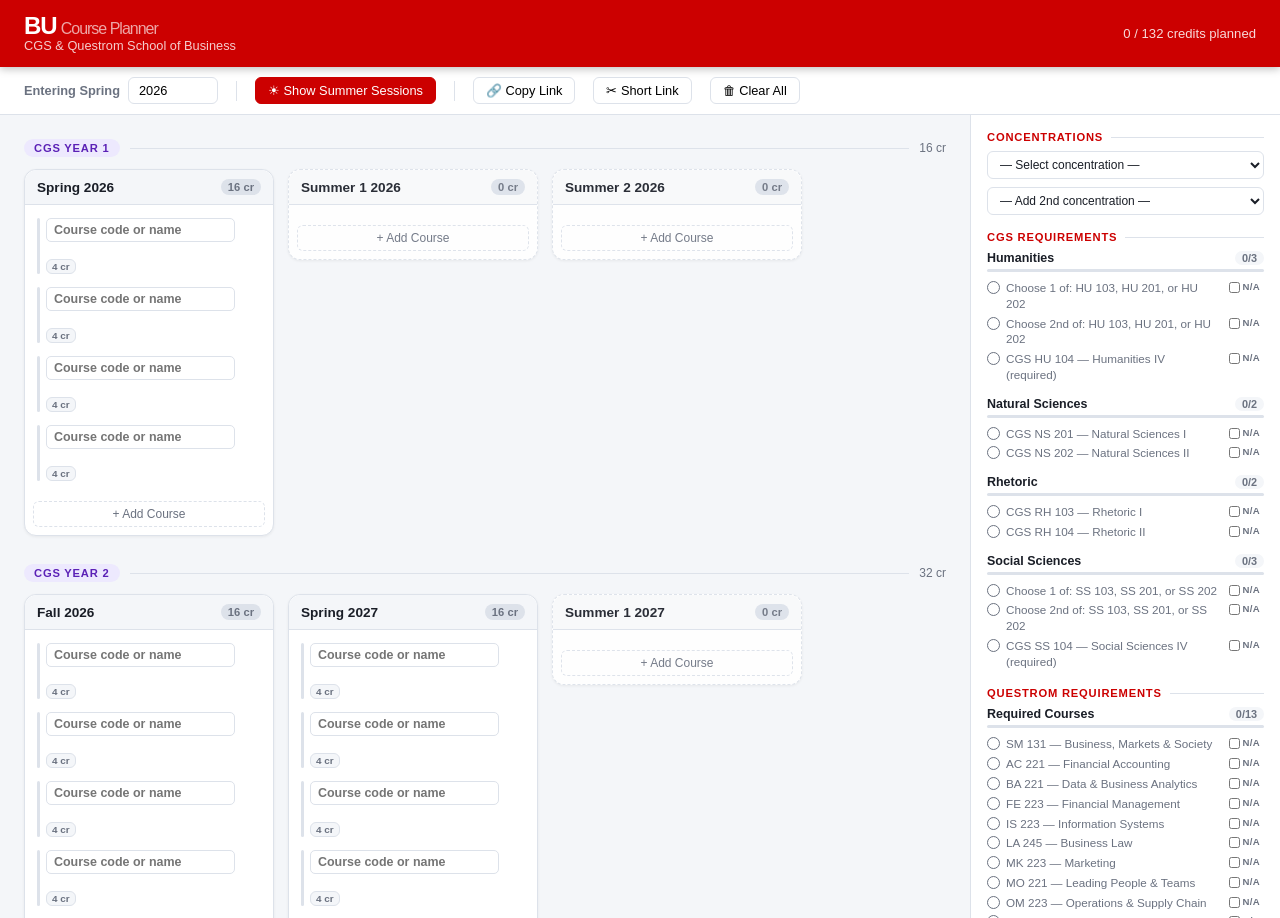
==== commit fa39aacb: "Add Short Link button using TinyURL API Clicking "Short Link" generates a TinyURL for the current pl" ====
--- a/bu-course-planner.html
+++ b/bu-course-planner.html
@@ -540,6 +540,7 @@
   <button class="ctrl-btn active" id="toggle-summers">☀ Show Summer Sessions</button>
   <div class="ctrl-sep"></div>
   <button class="ctrl-btn" id="save-btn">🔗 Copy Link</button>
+  <button class="ctrl-btn" id="short-btn">✂ Short Link</button>
   <button class="ctrl-btn" id="clear-btn">🗑 Clear All</button>
 </div>
 
@@ -1834,6 +1835,25 @@
   try { localStorage.setItem('bu-planner-v2', JSON.stringify({ semesters, enteringYear, showSummers, waived, selectedConcentrations })); } catch(_) {}
 });
 
+document.getElementById('short-btn').addEventListener('click', async () => {
+  const btn = document.getElementById('short-btn');
+  const encoded = encodeState();
+  const url = location.href.split('#')[0] + '#' + encoded;
+  btn.textContent = '⏳ Shortening…';
+  btn.disabled = true;
+  try {
+    const res = await fetch(`https://tinyurl.com/api-create.php?url=${encodeURIComponent(url)}`);
+    if (!res.ok) throw new Error('API error');
+    const short = await res.text();
+    await copyText(short.trim());
+    btn.textContent = '✓ Short Link Copied!';
+  } catch(_) {
+    btn.textContent = '✗ Failed';
+  }
+  btn.disabled = false;
+  setTimeout(() => btn.textContent = '✂ Short Link', 2500);
+});
+
 document.getElementById('clear-btn').addEventListener('click', () => {
   if (!confirm('Clear all planned courses? This cannot be undone.')) return;
   semesters = buildSemesters(enteringYear);
